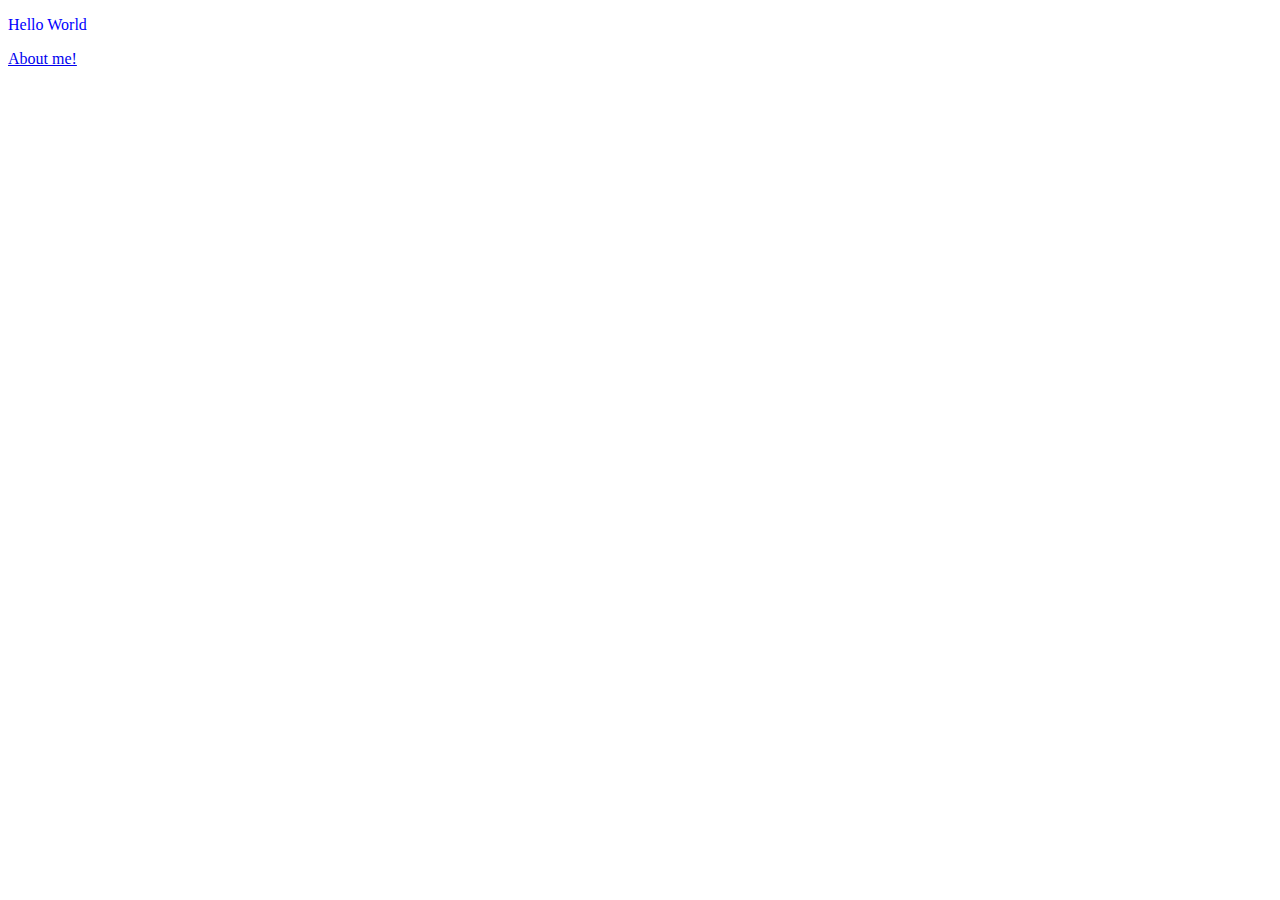
==== index.html @ 3c2143ef "Updates" ====
<!doctype html><html lang="en"><head><meta charset="utf-8"><title>Portfolio Page</title><meta name="description" content=""/><meta name="viewport" content="width=device-width,initial-scale=1"><link rel="icon" type="image/x-icon" href="images/favicons/favicon.ico"><link rel="icon" type="image/png" sizes="16x16" href="images/favicons/favicon-16x16.png"><link rel="icon" type="image/png" sizes="32x32" href="images/favicons/favicon-32x32.png"><link rel="icon" type="image/png" sizes="48x48" href="images/favicons/favicon-48x48.png"><link rel="manifest" href="images/favicons/manifest.webmanifest"><meta name="mobile-web-app-capable" content="yes"><meta name="theme-color" content="#fff"><meta name="application-name" content="Static Site Boilerplate"><link rel="apple-touch-icon" sizes="57x57" href="images/favicons/apple-touch-icon-57x57.png"><link rel="apple-touch-icon" sizes="60x60" href="images/favicons/apple-touch-icon-60x60.png"><link rel="apple-touch-icon" sizes="72x72" href="images/favicons/apple-touch-icon-72x72.png"><link rel="apple-touch-icon" sizes="76x76" href="images/favicons/apple-touch-icon-76x76.png"><link rel="apple-touch-icon" sizes="114x114" href="images/favicons/apple-touch-icon-114x114.png"><link rel="apple-touch-icon" sizes="120x120" href="images/favicons/apple-touch-icon-120x120.png"><link rel="apple-touch-icon" sizes="144x144" href="images/favicons/apple-touch-icon-144x144.png"><link rel="apple-touch-icon" sizes="152x152" href="images/favicons/apple-touch-icon-152x152.png"><link rel="apple-touch-icon" sizes="167x167" href="images/favicons/apple-touch-icon-167x167.png"><link rel="apple-touch-icon" sizes="180x180" href="images/favicons/apple-touch-icon-180x180.png"><link rel="apple-touch-icon" sizes="1024x1024" href="images/favicons/apple-touch-icon-1024x1024.png"><meta name="apple-mobile-web-app-capable" content="yes"><meta name="apple-mobile-web-app-status-bar-style" content="black-translucent"><meta name="apple-mobile-web-app-title" content="Static Site Boilerplate"><script defer="defer" src="index.f0e7d6570fed89aa5a24.js"></script><link href="style.8ca3bc1fc35eb87a2b2d.css" rel="stylesheet"></head><body><p>Hello World</p><a href="about.html">About me!</a></body></html>
---- style.8ca3bc1fc35eb87a2b2d.css ----
body{color:blue}
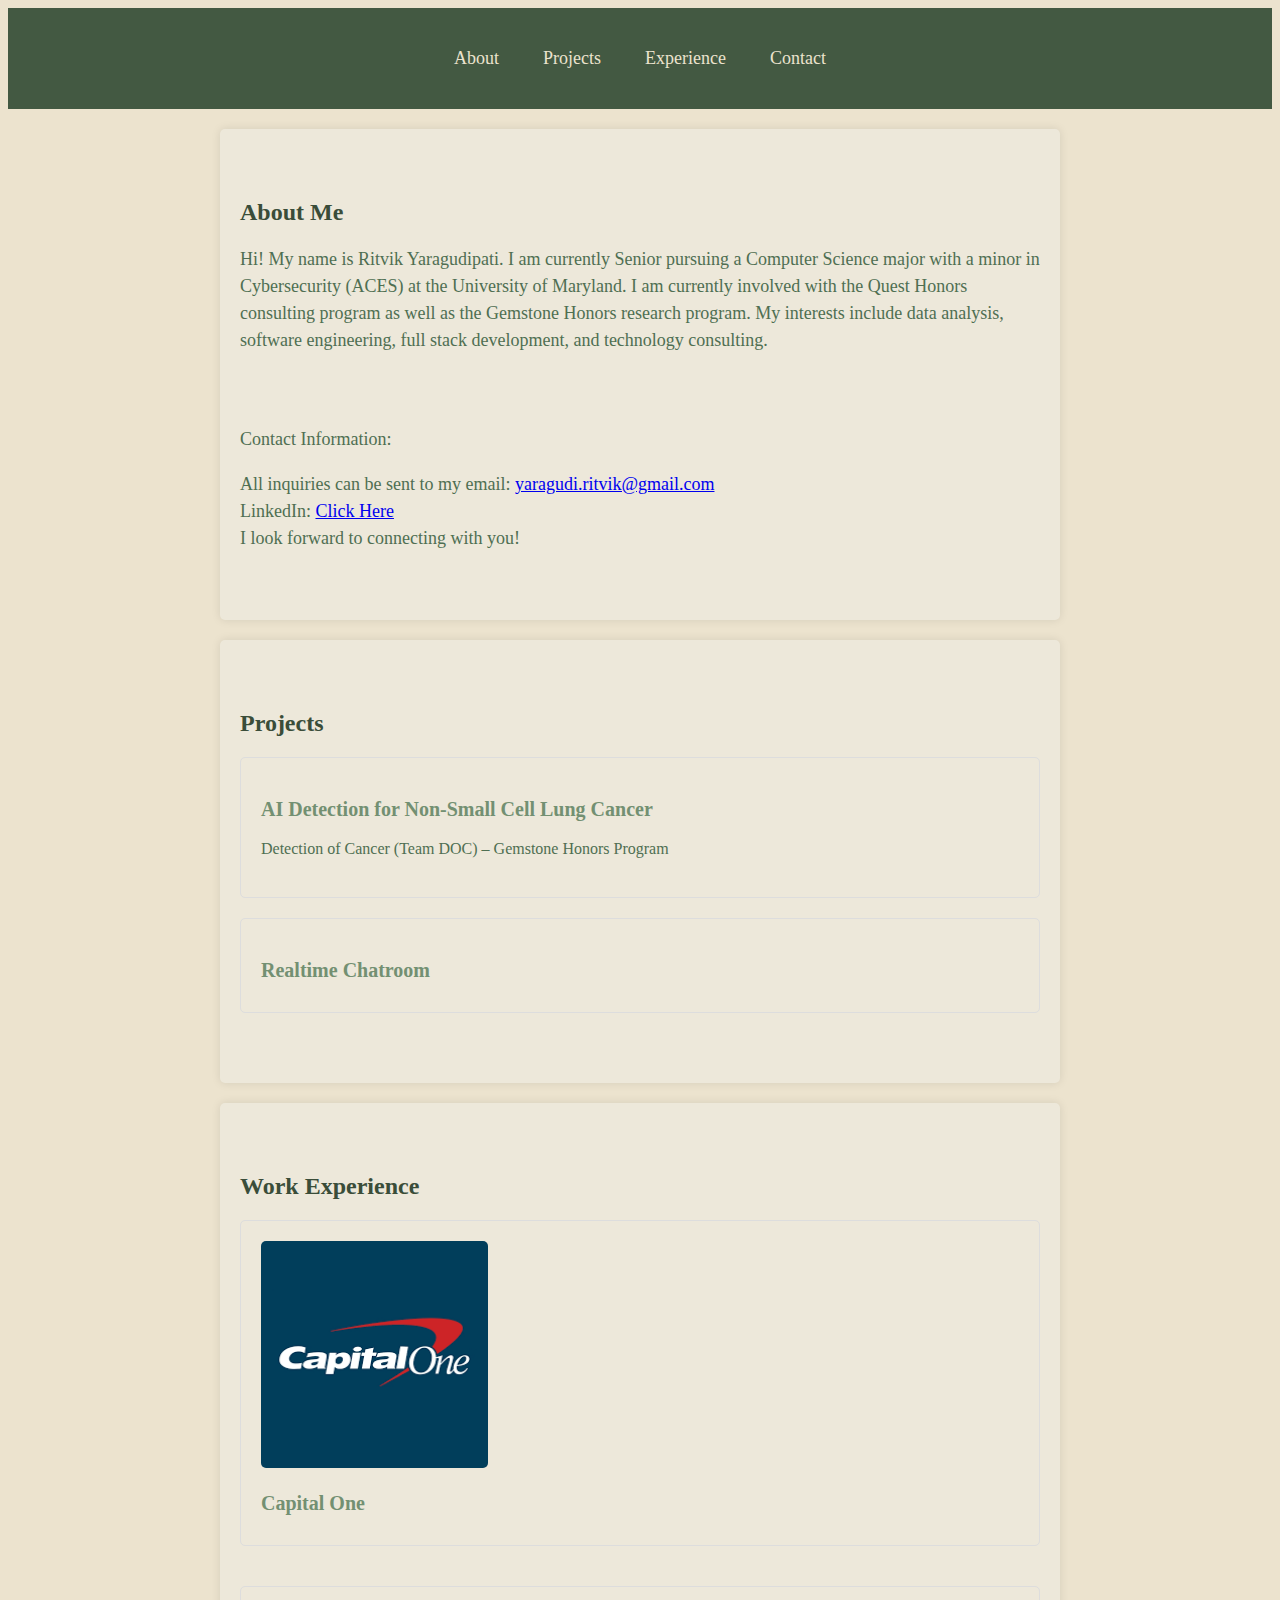
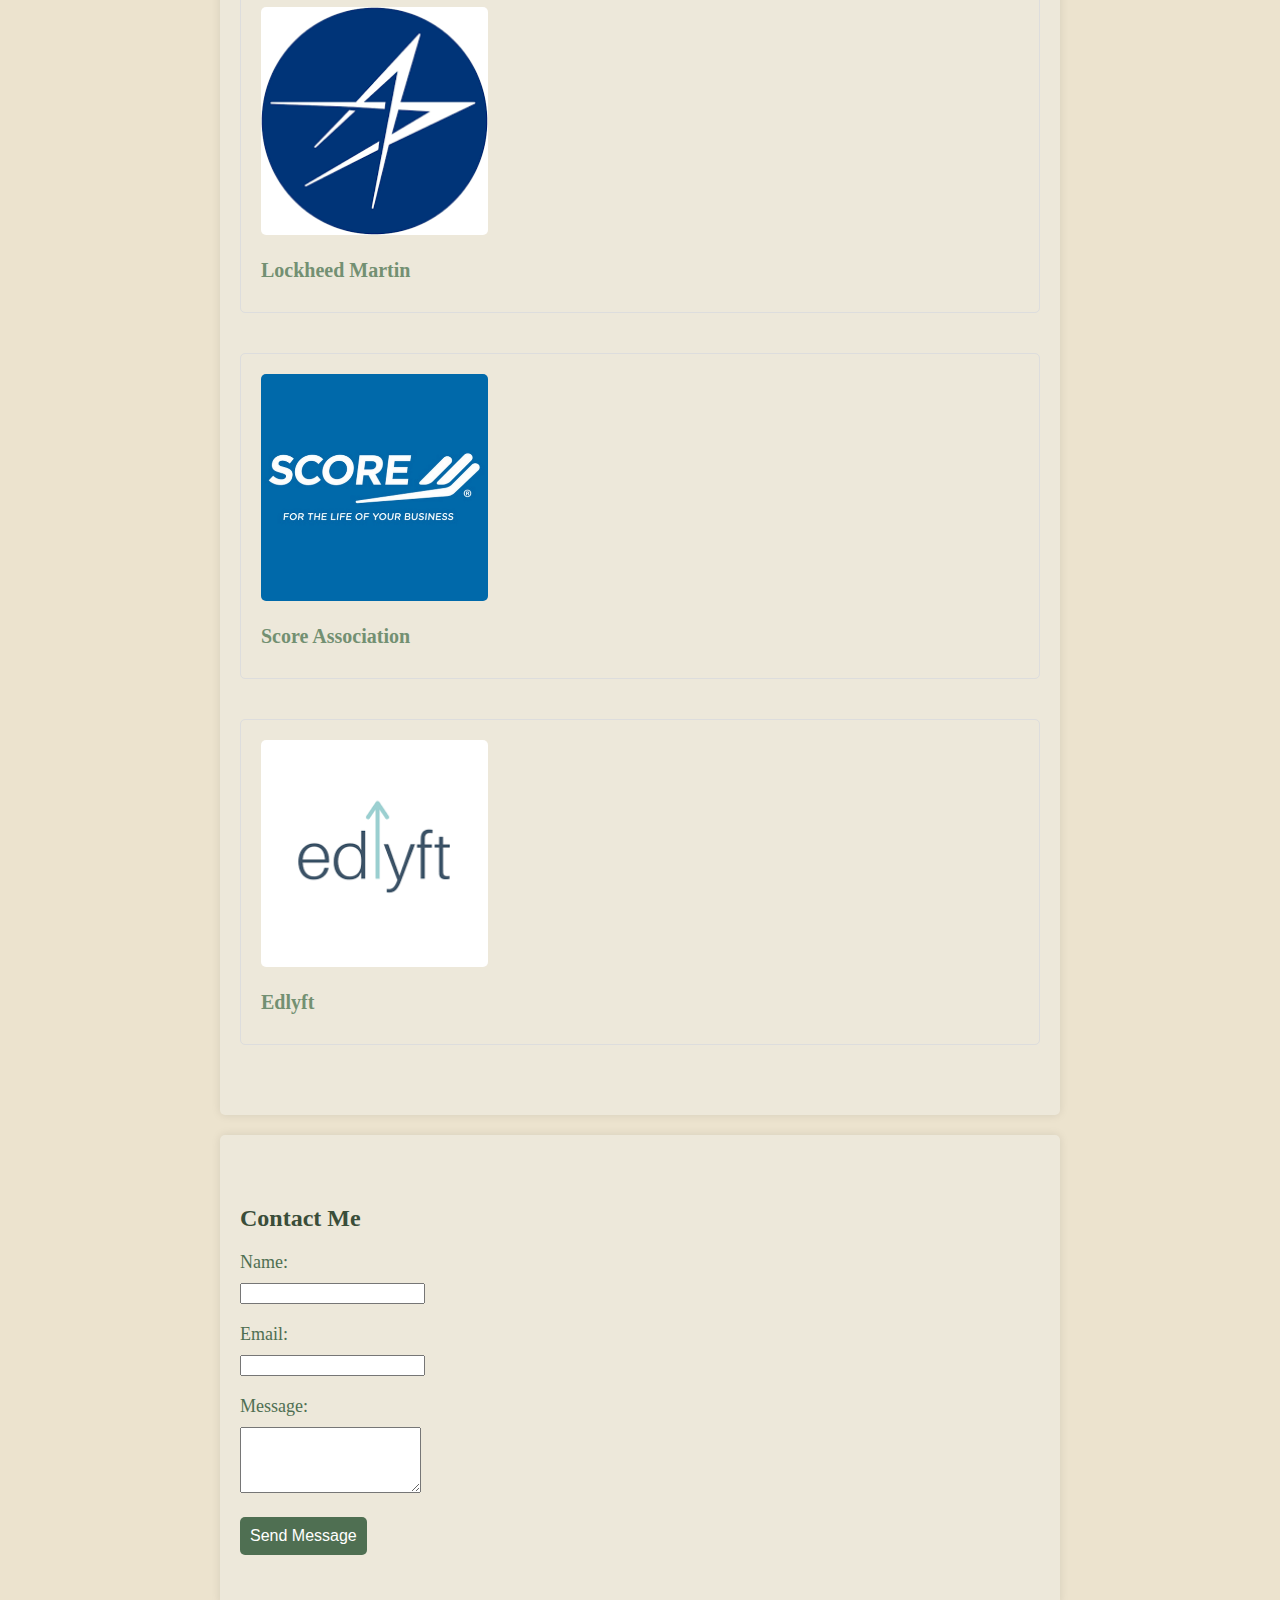
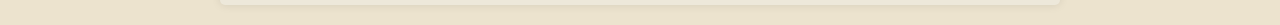
==== commit b5bd0d05: "Updates" ====
--- a/index.html
+++ b/index.html
@@ -1 +1 @@
-<!doctype html><html lang="en"><head><meta charset="utf-8"><title>Portfolio Page</title><meta name="description" content=""/><meta name="viewport" content="width=device-width,initial-scale=1"><link rel="icon" type="image/x-icon" href="images/favicons/favicon.ico"><link rel="icon" type="image/png" sizes="16x16" href="images/favicons/favicon-16x16.png"><link rel="icon" type="image/png" sizes="32x32" href="images/favicons/favicon-32x32.png"><link rel="icon" type="image/png" sizes="48x48" href="images/favicons/favicon-48x48.png"><link rel="manifest" href="images/favicons/manifest.webmanifest"><meta name="mobile-web-app-capable" content="yes"><meta name="theme-color" content="#fff"><meta name="application-name" content="Static Site Boilerplate"><link rel="apple-touch-icon" sizes="57x57" href="images/favicons/apple-touch-icon-57x57.png"><link rel="apple-touch-icon" sizes="60x60" href="images/favicons/apple-touch-icon-60x60.png"><link rel="apple-touch-icon" sizes="72x72" href="images/favicons/apple-touch-icon-72x72.png"><link rel="apple-touch-icon" sizes="76x76" href="images/favicons/apple-touch-icon-76x76.png"><link rel="apple-touch-icon" sizes="114x114" href="images/favicons/apple-touch-icon-114x114.png"><link rel="apple-touch-icon" sizes="120x120" href="images/favicons/apple-touch-icon-120x120.png"><link rel="apple-touch-icon" sizes="144x144" href="images/favicons/apple-touch-icon-144x144.png"><link rel="apple-touch-icon" sizes="152x152" href="images/favicons/apple-touch-icon-152x152.png"><link rel="apple-touch-icon" sizes="167x167" href="images/favicons/apple-touch-icon-167x167.png"><link rel="apple-touch-icon" sizes="180x180" href="images/favicons/apple-touch-icon-180x180.png"><link rel="apple-touch-icon" sizes="1024x1024" href="images/favicons/apple-touch-icon-1024x1024.png"><meta name="apple-mobile-web-app-capable" content="yes"><meta name="apple-mobile-web-app-status-bar-style" content="black-translucent"><meta name="apple-mobile-web-app-title" content="Static Site Boilerplate"><script defer="defer" src="index.f0e7d6570fed89aa5a24.js"></script><link href="style.8ca3bc1fc35eb87a2b2d.css" rel="stylesheet"></head><body><p>Hello World</p><a href="about.html">About me!</a></body></html>+<!doctype html><html lang="en"><head><meta charset="UTF-8"><meta name="viewport" content="width=device-width,initial-scale=1"><link rel="icon" type="image/x-icon" href="images/favicons/favicon.ico"><link rel="icon" type="image/png" sizes="16x16" href="images/favicons/favicon-16x16.png"><link rel="icon" type="image/png" sizes="32x32" href="images/favicons/favicon-32x32.png"><link rel="icon" type="image/png" sizes="48x48" href="images/favicons/favicon-48x48.png"><link rel="manifest" href="images/favicons/manifest.webmanifest"><meta name="mobile-web-app-capable" content="yes"><meta name="theme-color" content="#fff"><meta name="application-name" content="Static Site Boilerplate"><link rel="apple-touch-icon" sizes="57x57" href="images/favicons/apple-touch-icon-57x57.png"><link rel="apple-touch-icon" sizes="60x60" href="images/favicons/apple-touch-icon-60x60.png"><link rel="apple-touch-icon" sizes="72x72" href="images/favicons/apple-touch-icon-72x72.png"><link rel="apple-touch-icon" sizes="76x76" href="images/favicons/apple-touch-icon-76x76.png"><link rel="apple-touch-icon" sizes="114x114" href="images/favicons/apple-touch-icon-114x114.png"><link rel="apple-touch-icon" sizes="120x120" href="images/favicons/apple-touch-icon-120x120.png"><link rel="apple-touch-icon" sizes="144x144" href="images/favicons/apple-touch-icon-144x144.png"><link rel="apple-touch-icon" sizes="152x152" href="images/favicons/apple-touch-icon-152x152.png"><link rel="apple-touch-icon" sizes="167x167" href="images/favicons/apple-touch-icon-167x167.png"><link rel="apple-touch-icon" sizes="180x180" href="images/favicons/apple-touch-icon-180x180.png"><link rel="apple-touch-icon" sizes="1024x1024" href="images/favicons/apple-touch-icon-1024x1024.png"><meta name="apple-mobile-web-app-capable" content="yes"><meta name="apple-mobile-web-app-status-bar-style" content="black-translucent"><meta name="apple-mobile-web-app-title" content="Static Site Boilerplate"><script defer="defer" src="index.08dfcb13b1b1c6292cbe.js"></script><link href="style.17914366b367744bc61c.css" rel="stylesheet"></head><body><header><nav><a href="#about">About</a> <a href="#projects">Projects</a> <a href="#experience">Experience</a> <a href="#contact">Contact</a></nav></header><div class="container content-section" id="about"><h2>About Me</h2><p>Hi! My name is Ritvik Yaragudipati. I am currently Senior pursuing a Computer Science major with a minor in Cybersecurity (ACES) at the University of Maryland. I am currently involved with the Quest Honors consulting program as well as the Gemstone Honors research program. My interests include data analysis, software engineering, full stack development, and technology consulting.<br></p><p><br><br>Contact Information:</p><p>All inquiries can be sent to my email: <a href="mailto: yaragudi.ritvik@gmail.com">yaragudi.ritvik@gmail.com</a><br>LinkedIn: <a href="https://www.linkedin.com/in/ritviky913/">Click Here</a><br>I look forward to connecting with you!</p></div><div class="container content-section" id="projects"><h2>Projects</h2><div class="card"><h3>AI Detection for Non-Small Cell Lung Cancer</h3><p>Detection of Cancer (Team DOC) – Gemstone Honors Program</p><div class="expanded-content hidden"><ul><li>Spearheading research to enhance the efficiency of artificial intelligence models in detecting Non-Small Cell Lung Cancer beyond the existing 88.6% accuracy</li><li>Designing a cost-effective and accessible detection model specifically tailored for implementation in third-world countries. Leveraging Python and cutting-edge tools including Tensorflow, Deep Learning, GANs, CNNs, etc.</li></ul></div></div><div class="card"><h3>Realtime Chatroom</h3><div class="expanded-content hidden"><p>Developed a WebSocket-based full stack chatroom application with user registration, utilizing Java, Spring Framework, and Hibernate for backend API’s. Implemented the user interface using React, HTML, CSS, Javascript, and the STOMP messaging protocol, with future deployment planned on a MySQL</p></div></div></div><div class="container content-section" id="experience"><h2>Work Experience</h2><div class="experience-grid"><div class="card"><img src="d91ac724ee0fd662a3b0.png" alt="Description of image"><h3>Capital One</h3><div class="expanded-content hidden"><p>Software Engineering Intern</p><ul><li>Developing an AWS Fargate application to effectively detect credit card fraud transactions and integrate data into a PostgreSQL database while leveraging Java, Spring Boot Kafka, Mockito, and Maven build automation.</li><li>Incorporating application into production environment through a Jenkins pipeline, while implementing automated CI/CD processes to facilitate efficient integration, testing, and deployment.</li></ul></div></div><div class="card"><img src="9ba443431d26ca9a7009.png" alt="Description of image"><h3>Lockheed Martin</h3><div class="expanded-content hidden"><p>Software Engineering Intern</p><ul><li>Constructed a live analytical dashboard via ELK stack, with Kibana and Vega employed for creating custom visualizations. Processed DIS simulation data through Elasticsearch and Logstash, providing comprehensive real-time insights for military</li><li>Developed an ActiveMQ listener Python script incorporating the STOMP.py library and Apache ActiveMQ Artemis to transform DIS packets from Lockheed simulations into JSON format compatible with</li></ul></div></div><div class="card"><img src="47630fdccc460a54ee3f.jpeg" alt="Description of image"><h3>Score Association</h3><div class="expanded-content hidden"><p>Data Analytics Consultant</p><ul><li>Conducted in-depth analysis of Facebook and Google Business engagement trends for Score Association's 256 offices, employing OLS regression models with Pandas, Statsmodel, and Scikit-learn</li><li>Utilized Natural Language Processing and Sentiment Analysis techniques on Score's dataset of over 100,000 observations using NumPy, Matplotlib, NLTK, and Seaborn to optimize post retention, resulting in regional and national recommendations for up to 14% improved</li></ul></div></div><div class="card"><img src="15b09f1168e8e8b99913.png" alt="Description of image"><h3>Edlyft</h3><div class="expanded-content hidden"><p>Computer Science Intern</p><ul><li>Mentored 140 undergraduate students in advanced Java Object Oriented Programming, achieving a 23% average grade improvement last semester</li></ul></div></div></div></div><div class="container content-section" id="contact"><h2>Contact Me</h2><form id="contact-form"><div class="form-group"><label for="name">Name:</label> <input id="name" name="name" required></div><div class="form-group"><label for="email">Email:</label> <input type="email" id="email" name="email" required></div><div class="form-group"><label for="message">Message:</label> <textarea id="message" name="message" rows="4" required></textarea></div><button type="submit">Send Message</button></form></div><div class="overlay-background"></div></body></html>--- a/style.17914366b367744bc61c.css
+++ b/style.17914366b367744bc61c.css
@@ -0,0 +1,2 @@
+html{scroll-behavior:smooth}body h1 h2 p{margin:0;padding:0}body{background-color:#ece3ce;color:#4f6f52;scroll-behavior:smooth}header{background-color:#435942;color:#ece3ce;text-align:center;padding:40px 0}h1{font-size:36px}nav{text-align:center}nav a{font-size:18px;transition:0.3s;color:#ece3ce;text-decoration:none;margin:20px}nav a:hover{color:#739072}.container{max-width:800px;margin:20px auto;padding:50px 20px;background-color:#ede8da;box-shadow:0 0 10px rgba(0,0,0,0.1);border-radius:5px}.section{margin-bottom:100px}h2{font-size:24px;margin-bottom:20px;color:#3a4d39}p{font-size:18px;line-height:1.5}.card{background-color:#ede8da;border:1px solid #ddd;border-radius:5px;padding:20px;margin-bottom:20px;transition:box-shadow 0.3s;overflow:hidden}.card:hover{box-shadow:0 0 10px 0,0,0,0.2}.card h3{font-size:20px;margin-bottom:10px;color:#739072}.card p{font-size:16px}.card img{width:30%;height:auto;-o-object-fit:cover;object-fit:cover;border-radius:5px}.expanded-content{display:none;padding:10px;border-top:1px solid #ddd;margin-top:10px}.card.expanded .expanded-content{display:block;font-size:15px}.card.expanded{transform:scale(1.5);z-index:10;position:relative;box-shadow:0 0 20px rgba(0,0,0,0.5)}.overlay-background{position:fixed;top:0;left:0;width:100%;height:100%;background-color:rgba(0,0,0,0.5);z-index:9;display:none}.overlay-background.show{display:block}.form-group{margin-bottom:20px}label{display:block;font-size:18px;margin-bottom:10px}input textarea{width:100%;padding:10px;font-size:16px;border:1px solid #ddd;border-radius:5px;box-sizing:border-box}textarea{resize:vertical}button{font-size:16px;padding:10px;background-color:#4f6f52;color:#fff;border:none;border-radius:5px;cursor:pointer;transition:background-color 0.3s}button:hover{background-color:#3a4d39}.experience-grid{display:grid;grid-template-columns:repeat(auto-fill minmax(150px 1fr));gap:20px;margin-top:20px}.experience-card{background-color:#ede8da;border:1px solid #ddd;border-radius:5px;padding:10px;cursor:pointer;overflow:hidden;transition:transform 0.3s width 0.3s padding 0.3s}.experience-card img{width:100%;height:100px;-o-object-fit:cover;object-fit:cover;-o-object-position:center;object-position:center;border-radius:5px 5px 0 0}.experience-card.expanded{transform:scale(1.3);z-index:10;position:relative;box-shadow:0 0 20px rgba(0,0,0,0.5);overflow:visible;width:120%;max-width:1200px;padding:20px}.experience-card.expanded img{max-height:100px;width:auto;-o-object-fit:cover;object-fit:cover;-o-object-position:center;object-position:center;border-radius:5px 5px 0 0}.experience-card .text-content{max-width:200px;margin:0 auto}.experience-card.expanded .text-content{transform:scale(0.77);transform-origin:top left}.experience-card h3{margin-bottom:5px}.experience-card .expanded-content p{margin-top:0}.hidden{display:none !important}
+
